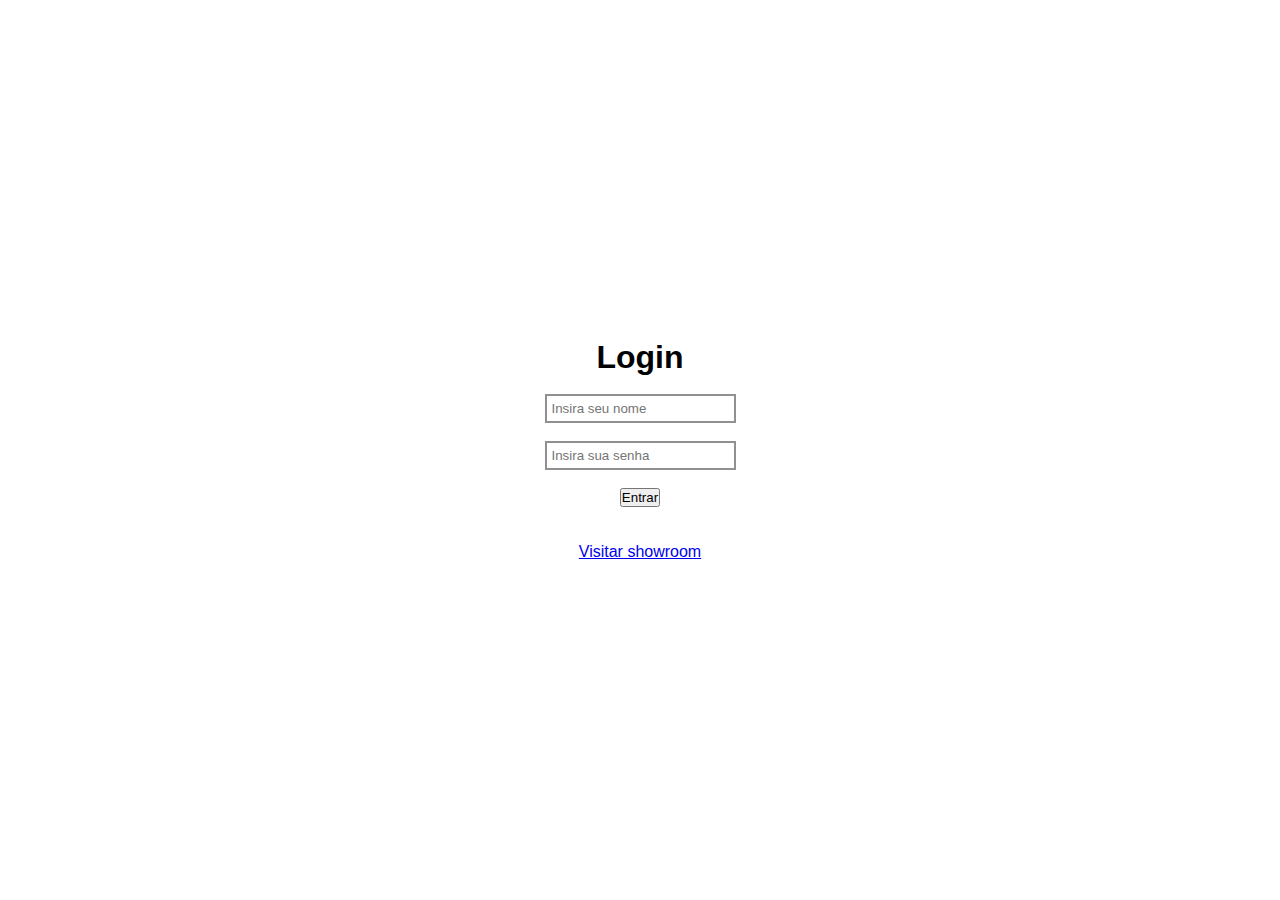
==== Login/index.html @ 23fe3e11 "Feature OK" ====
<!DOCTYPE html>
<html lang="en">
  <head>
    <meta charset="UTF-8" />
    <meta name="viewport" content="width=device-width, initial-scale=1.0" />
    <title>Login</title>
    <link rel="stylesheet" href="style.css" />
    <script src="https://code.jquery.com/jquery-3.7.0.js"></script>
  </head>
  <body>
    <div class="container">
      <h1>Login</h1>
        <input type="text" placeholder="Insira seu nome" id="nome" />
        <div >
          <input type="password" placeholder="Insira sua senha" id="senha" >
        </div>
        <button onclick="login()">Entrar</button>
      </div>
      <p><a href="../Showroom/showroom.html">Visitar showroom</a></p>
    </div>
    <script src="script.js"></script>
  </body>
</html>
---- Login/style.css ----
* {
  padding: 0;
  margin: 0;
  font-family: "Roboto", sans-serif;
}

body {
  width: 100vw;
  height: 100vh;
  display: flex;
  flex-direction: column;
  justify-content: center;
  align-items: center;
}

.container {
  display: flex;
  flex-direction: column;
  justify-content: center;
  align-items: center;
  gap: 2vh;
  width: 80%;
  height: auto;
  margin-bottom: 4vh;
}

.key {
  position: absolute;
  top: 2px;
  right: 10px;
  opacity: 0.6;
}
.key:hover {
  cursor: pointer;
  opacity: 1;
}

input {
  padding: 5px;
  border: 2px solid #909090;
}
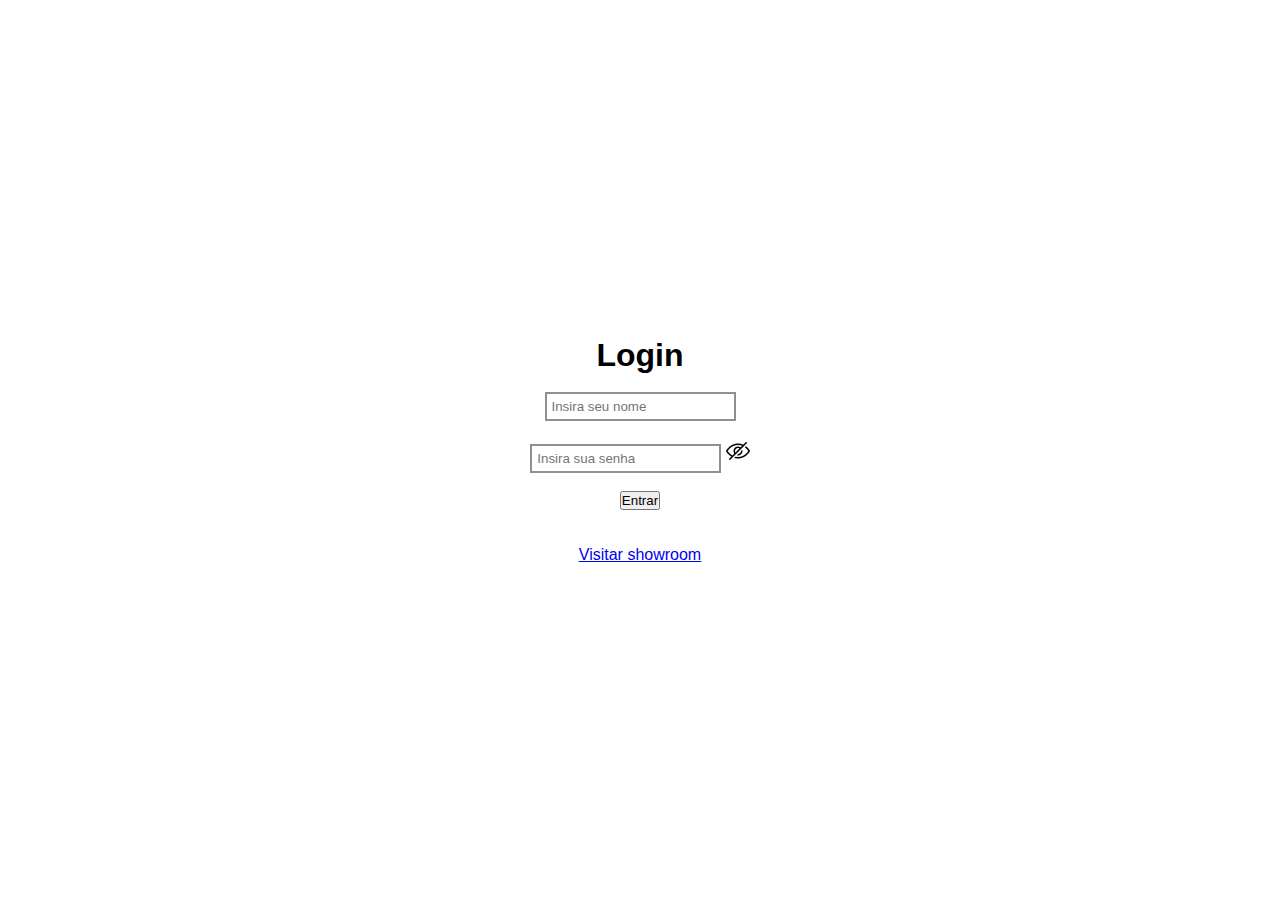
==== commit 447100f1: "FEATURE 03" ====
--- a/Login/index.html
+++ b/Login/index.html
@@ -12,7 +12,8 @@
       <h1>Login</h1>
         <input type="text" placeholder="Insira seu nome" id="nome" />
         <div >
-          <input type="password" placeholder="Insira sua senha" id="senha" >
+          <input id="senha" type="password" placeholder="Insira sua senha" id="senha" >
+          <img style="cursor: pointer;" id="img" src="../img/hide.png" alt="" onclick="senha()">
         </div>
         <button onclick="login()">Entrar</button>
       </div>
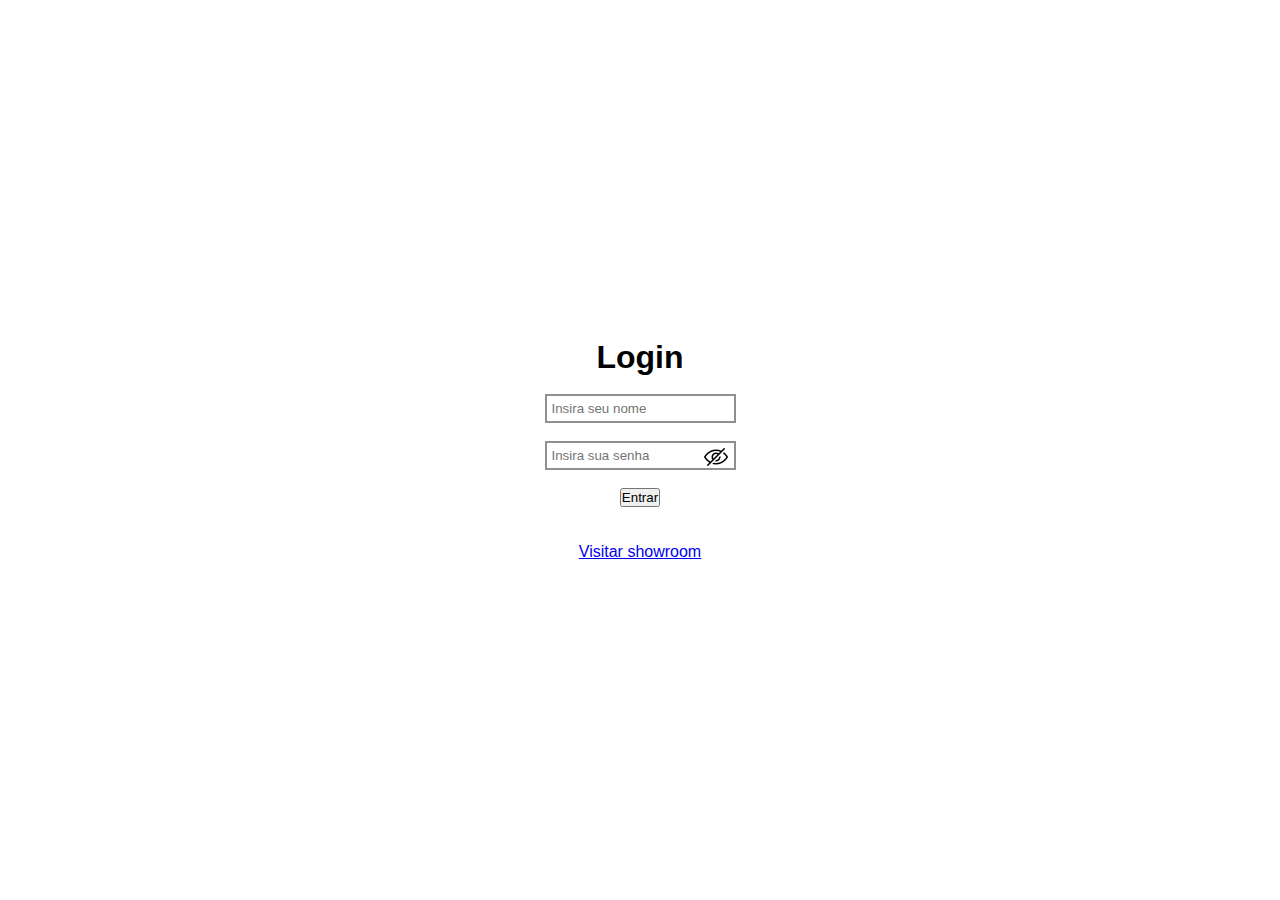
==== commit 7586f804: "Loja Feature 01 OK" ====
--- a/Login/index.html
+++ b/Login/index.html
@@ -11,8 +11,8 @@
     <div class="container">
       <h1>Login</h1>
         <input type="text" placeholder="Insira seu nome" id="nome" />
-        <div >
-          <input id="senha" type="password" placeholder="Insira sua senha" id="senha" >
+        <div style="position: relative;">
+          <input id="senha" type="password" placeholder="Insira sua senha" id="senha">
           <img style="cursor: pointer;" id="img" src="../img/hide.png" alt="" onclick="senha()">
         </div>
         <button onclick="login()">Entrar</button>
--- a/Login/style.css
+++ b/Login/style.css
@@ -39,3 +39,9 @@
   padding: 5px;
   border: 2px solid #909090;
 }
+
+#img{
+  position: absolute;
+  top: 4px;
+  right: 8px;
+}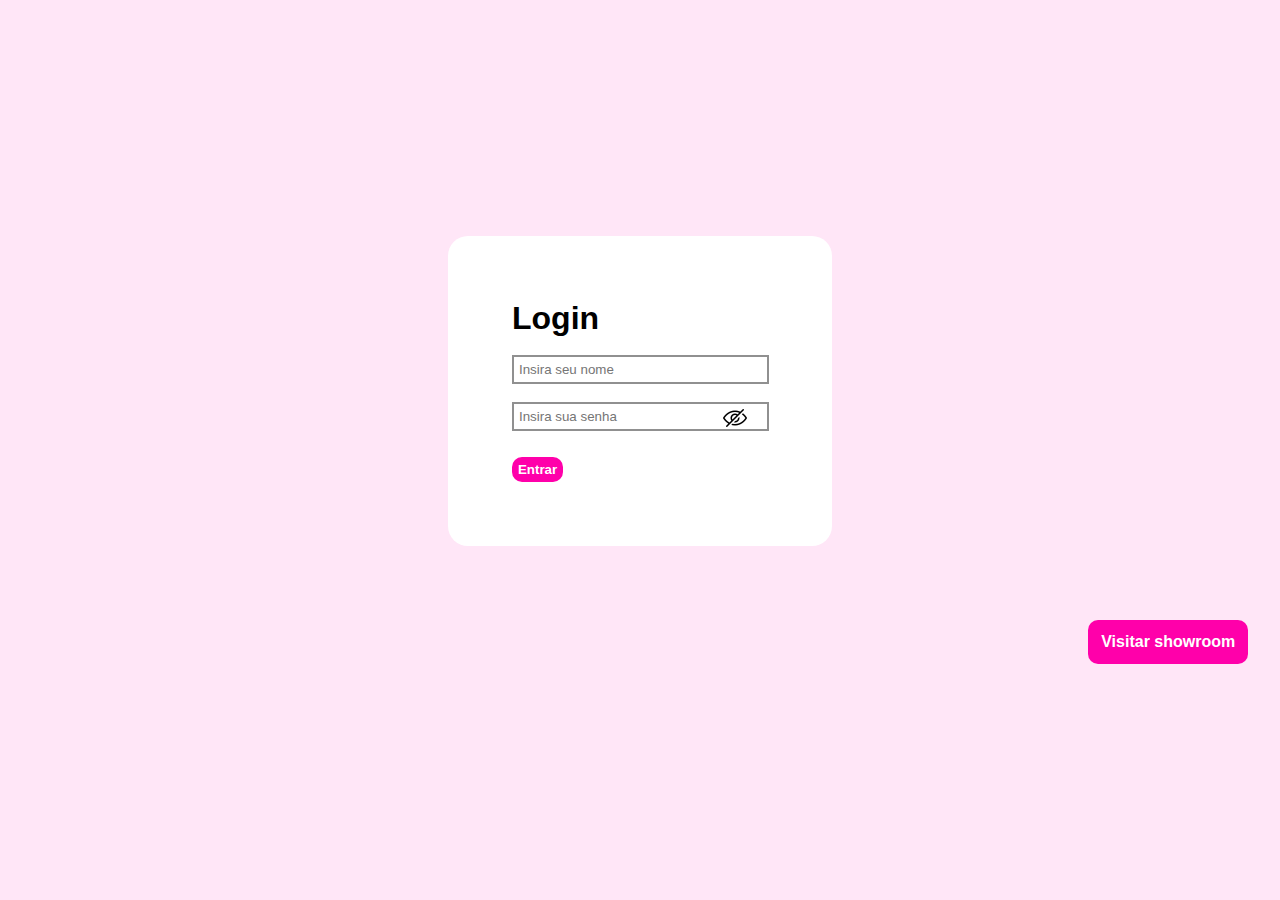
==== commit d7b723b5: "Fim" ====
--- a/Login/index.html
+++ b/Login/index.html
@@ -10,8 +10,8 @@
   <body>
     <div class="container">
       <h1>Login</h1>
-        <input type="text" placeholder="Insira seu nome" id="nome" />
-        <div style="position: relative;">
+      <input type="text" placeholder="Insira seu nome" id="nome" />
+      <div class="div" style="position: relative;">
           <input id="senha" type="password" placeholder="Insira sua senha" id="senha">
           <img style="cursor: pointer;" id="img" src="../img/hide.png" alt="" onclick="senha()">
         </div>
--- a/Login/style.css
+++ b/Login/style.css
@@ -6,6 +6,7 @@
 
 body {
   width: 100vw;
+  background-color: rgb(255, 230, 247);
   height: 100vh;
   display: flex;
   flex-direction: column;
@@ -14,14 +15,16 @@
 }
 
 .container {
+  background-color: white;
   display: flex;
   flex-direction: column;
   justify-content: center;
-  align-items: center;
   gap: 2vh;
-  width: 80%;
+  width: 20%;
   height: auto;
   margin-bottom: 4vh;
+  padding: 5%;
+  border-radius: 20px;
 }
 
 .key {
@@ -30,18 +33,61 @@
   right: 10px;
   opacity: 0.6;
 }
+
 .key:hover {
   cursor: pointer;
   opacity: 1;
 }
 
-input {
+#nome {
   padding: 5px;
   border: 2px solid #909090;
+  width: 95%;
+}
+
+#senha{
+  padding: 5px;
+  border: 2px solid #909090;
+  width: 100%;
 }
 
 #img{
   position: absolute;
   top: 4px;
   right: 8px;
+}
+
+.div{
+  width: 95%;
+}
+
+button{
+  width: 20%;
+  padding: 2%;
+  border: none;
+  background-color: rgb(255, 0, 170);
+  border-radius: 10px;
+  color: white;
+  font-weight: bold;
+  margin-top: 3%;
+  cursor: pointer;
+}
+
+a{
+  padding: 1%;
+  border: none;
+  background-color: rgb(255, 0, 170);
+  border-radius: 10px;
+  color: white;
+  font-weight: bold;
+  margin-top: 3%;
+  cursor: pointer;
+  text-decoration: none;
+}
+
+p{
+  display: flex;
+  justify-content: flex-end;
+  width: 100%;
+  margin-right: 5%;
 }